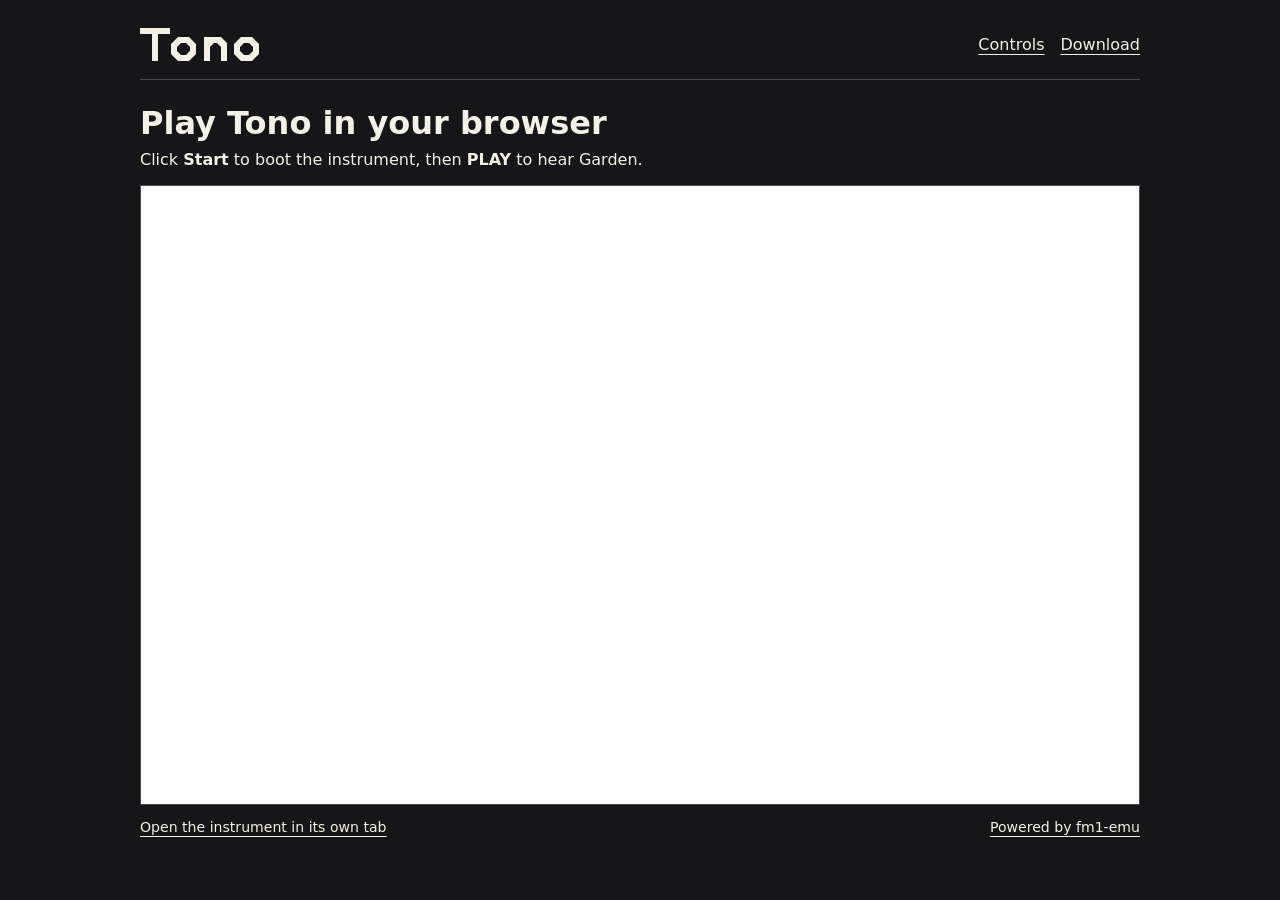
==== web/tono/index.html @ a9db6ece "Add the Tono browser player, animated README and 0.66 release notes" ====
<!doctype html>
<html lang="en">
<head>
  <meta charset="utf-8">
  <meta name="viewport" content="width=device-width, initial-scale=1">
  <meta name="description" content="Play Tono's generative ambient firmware in your browser.">
  <title>Play Tono</title>
  <link rel="stylesheet" href="play.css">
  <script type="module" src="play.js"></script>
</head>
<body>
  <main>
    <header>
      <a href="https://github.com/pietrobolcato/tono" class="brand" aria-label="Tono on GitHub">
        <svg viewBox="0 0 119 33" width="119" height="33" aria-hidden="true">
          <path fill="currentColor" fill-rule="evenodd" d="M0 0h30v6H18v27h-6V6H0zM38 9h11l7 7v10l-7 7H38l-7-7V16zm3 6-4 4v4l4 4h5l4-4v-4l-4-4zM64 9h17l6 6v18h-6V19l-4-4h-3l-4 4v14h-6zM101 9h11l7 7v10l-7 7h-11l-7-7V16zm3 6-4 4v4l4 4h5l4-4v-4l-4-4z"/>
        </svg>
      </a>
      <nav aria-label="Tono links">
        <a href="https://github.com/pietrobolcato/tono/blob/main/ambplus/CONTROLS.md">Controls</a>
        <a href="https://github.com/pietrobolcato/tono/releases/latest">Download</a>
      </nav>
    </header>
    <h1>Play Tono in your browser</h1>
    <p>Click <strong>Start</strong> to boot the instrument, then <strong>PLAY</strong> to hear Garden.</p>
    <iframe id="instrument" title="Tono FM-1 emulator" allow="autoplay; midi"></iframe>
    <footer>
      <a id="standalone" href="https://joakimeriksson.github.io/fm1-emu/">Open the instrument in its own tab</a>
      <a href="https://github.com/joakimeriksson/fm1-emu">Powered by fm1-emu</a>
    </footer>
  </main>
</body>
</html>
---- web/tono/play.css ----
:root { color-scheme: dark; --paper: #161618; --ink: #f4f1e6; --accent: #ff6939; font-family: system-ui, sans-serif; }
body { margin: 0; background: var(--paper); color: var(--ink); }
main { max-width: 1000px; margin: auto; padding: 28px clamp(14px, 4vw, 40px); }
header, nav, footer { display: flex; align-items: center; flex-wrap: wrap; gap: 16px; }
header { justify-content: space-between; padding-bottom: 18px; border-bottom: 1px solid #4c4c50; }
a { color: inherit; text-underline-offset: 4px; }
a:hover, a:focus-visible { color: var(--accent); }
.brand { display: inline-flex; }
h1 { font-size: clamp(1.35rem, 4vw, 2rem); margin: 24px 0 8px; }
p { margin: 0 0 16px; }
iframe { display: block; width: 100%; height: clamp(420px, 62vw, 620px); border: 1px solid #4c4c50; box-sizing: border-box; background: #121416; }
footer { justify-content: space-between; padding-top: 14px; font-size: .88rem; }
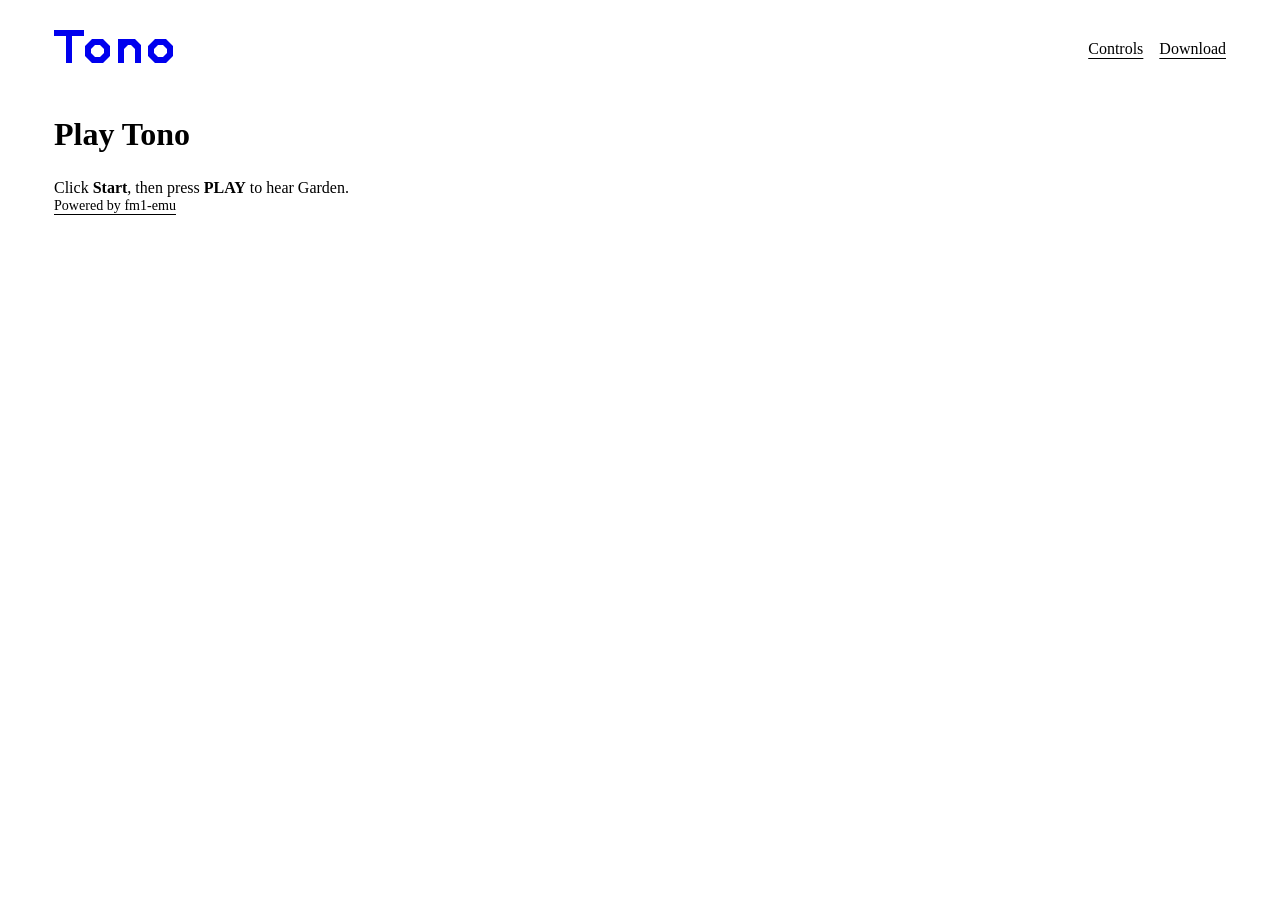
==== commit dfb2d07b: "Run Tono on a full-page Studio Dark browser player" ====
--- a/web/tono/index.html
+++ b/web/tono/index.html
@@ -5,12 +5,13 @@
   <meta name="viewport" content="width=device-width, initial-scale=1">
   <meta name="description" content="Play Tono's generative ambient firmware in your browser.">
   <title>Play Tono</title>
+  <link rel="icon" href="data:,">
+  <link rel="stylesheet" href="style.css">
   <link rel="stylesheet" href="play.css">
-  <script type="module" src="play.js"></script>
+  <script type="module" src="main.js"></script>
 </head>
 <body>
-  <main>
-    <header>
+    <header class="tono-header">
       <a href="https://github.com/pietrobolcato/tono" class="brand" aria-label="Tono on GitHub">
         <svg viewBox="0 0 119 33" width="119" height="33" aria-hidden="true">
           <path fill="currentColor" fill-rule="evenodd" d="M0 0h30v6H18v27h-6V6H0zM38 9h11l7 7v10l-7 7H38l-7-7V16zm3 6-4 4v4l4 4h5l4-4v-4l-4-4zM64 9h17l6 6v18h-6V19l-4-4h-3l-4 4v14h-6zM101 9h11l7 7v10l-7 7h-11l-7-7V16zm3 6-4 4v4l4 4h5l4-4v-4l-4-4z"/>
@@ -21,13 +22,20 @@
         <a href="https://github.com/pietrobolcato/tono/releases/latest">Download</a>
       </nav>
     </header>
-    <h1>Play Tono in your browser</h1>
-    <p>Click <strong>Start</strong> to boot the instrument, then <strong>PLAY</strong> to hear Garden.</p>
-    <iframe id="instrument" title="Tono FM-1 emulator" allow="autoplay; midi"></iframe>
-    <footer>
-      <a id="standalone" href="https://joakimeriksson.github.io/fm1-emu/">Open the instrument in its own tab</a>
-      <a href="https://github.com/joakimeriksson/fm1-emu">Powered by fm1-emu</a>
-    </footer>
-  </main>
+    <main>
+      <section class="intro">
+        <h1>Play Tono</h1>
+        <p>Click <strong>Start</strong>, then press <strong>PLAY</strong> to hear Garden.</p>
+      </section>
+      <!-- FM1_PLAYER -->
+      <footer><a href="https://github.com/joakimeriksson/fm1-emu">Powered by fm1-emu</a></footer>
+    </main>
+    <div hidden aria-hidden="true">
+      <!-- Elements used by the engine's catalog bookkeeping. -->
+      <a id="hero-play"></a><a id="fullpage"></a>
+      <span id="hero-count"></span><span id="hero-community"></span>
+      <div id="wall"></div><ul id="fwlist"></ul>
+      <input id="fwsearch"><span id="fwcount"></span>
+    </div>
 </body>
 </html>
--- a/web/tono/play.css
+++ b/web/tono/play.css
@@ -1,12 +1,22 @@
-:root { color-scheme: dark; --paper: #161618; --ink: #f4f1e6; --accent: #ff6939; font-family: system-ui, sans-serif; }
-body { margin: 0; background: var(--paper); color: var(--ink); }
-main { max-width: 1000px; margin: auto; padding: 28px clamp(14px, 4vw, 40px); }
-header, nav, footer { display: flex; align-items: center; flex-wrap: wrap; gap: 16px; }
-header { justify-content: space-between; padding-bottom: 18px; border-bottom: 1px solid #4c4c50; }
-a { color: inherit; text-underline-offset: 4px; }
-a:hover, a:focus-visible { color: var(--accent); }
-.brand { display: inline-flex; }
-h1 { font-size: clamp(1.35rem, 4vw, 2rem); margin: 24px 0 8px; }
-p { margin: 0 0 16px; }
-iframe { display: block; width: 100%; height: clamp(420px, 62vw, 620px); border: 1px solid #4c4c50; box-sizing: border-box; background: #121416; }
-footer { justify-content: space-between; padding-top: 14px; font-size: .88rem; }
+:root {
+  --room: #161618;
+  --ink: #f4f1e6;
+  --amber: #ff6939;
+  --amber-hi: #ff986f;
+  --line: #4c4c50;
+}
+.tono-header, main { max-width: 1320px; margin-inline: auto; padding-inline: clamp(14px, 4vw, 46px); }
+.tono-header { display: flex; justify-content: space-between; align-items: center; gap: 16px; padding-block: 22px; }
+.tono-header nav { display: flex; flex-wrap: wrap; gap: 16px; }
+.tono-header nav a, footer a { color: inherit; text-underline-offset: 4px; }
+.tono-header nav a:hover, footer a:hover { color: var(--amber); }
+main { gap: 20px; padding-bottom: 24px; }
+.intro h1 { font-size: clamp(1.4rem, 4vw, 2rem); }
+.intro p { margin: 4px 0 0; color: var(--dim); }
+#play .deck { flex-basis: 100%; }
+#play .side { flex: 1 1 100%; }
+#panel { max-width: 1000px; }
+#big { width: min(480px, 100%); image-rendering: pixelated; }
+.view label:has(#colours) { display: none; }
+#fwlabel, #bank, label:has(#bank), label:has(#open), label:has(#theme) { display: none; }
+footer { color: var(--dim); font-size: .88rem; }
